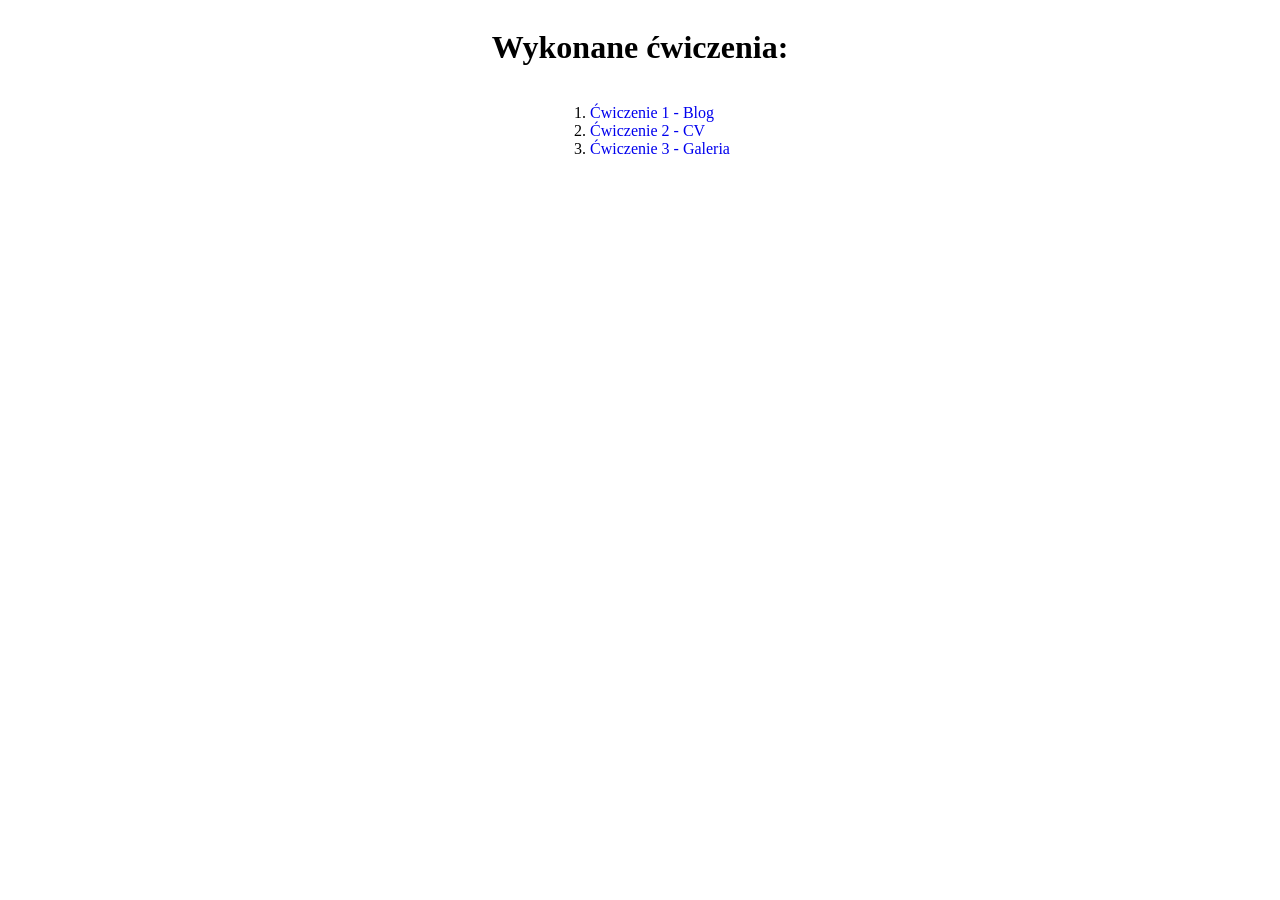
==== index.html @ 546b2faa "Upload" ====
<!DOCTYPE html>
<html lang="pl">
<head>
    <meta charset="UTF-8">
    <meta name="viewport" content="width=device-width, initial-scale=1.0">
    <title>Main</title>
    <link rel="stylesheet" href="style.css">
</head>
<body><h1>
    Wykonane ćwiczenia:
</h1>
 <ol>
  <li><a href="article.html">Ćwiczenie 1 - Blog</a></li>
  <li><a href="experience.html">Ćwiczenie 2 - CV</a></li>
  <li><a href="gallery.html">Ćwiczenie 3 - Galeria</a></li>
</ol>
    
</body>
</html>
---- style.css ----
table, th, td{
    border: 3px solid lightblue;
    border-collapse: collapse;
    padding: 10px;
}
th{
    background-color:rgb(241, 239, 218);
    text-align: center;
}

table{
    width: 80%;
    margin:0  auto;
}


.gallery{
    display: flex;
    flex-wrap: wrap;
    gap: 20px;
    justify-content: center;
}
.tile{
        width: 100px;
        height: 100px;
        background-color: navy;
        color:white;
        display: flex;
        justify-content: center;
        align-items: center;

}
.tile img{
        width: 100%;
        height: 100%;
        object-fit: cover;
}
.tile:not(.dog):hover{
    background-color: rgb(60, 60, 239);
}

article{
    max-width: 800px;
    margin: 40px auto;
    padding:30px;
    background-color: aliceblue;
    border-radius: 15px;

}
article img{
    max-width: 100%;
    height: auto;
    border-radius: 10px;

}
article h1{
    font-size:38px;
}

body{
    display: flex;
    flex-direction: column;
    align-items: center;
    justify-content: center;
    list-style: none;
    padding: 0;

}
ol li a{
    text-decoration: none;
    display: block
}
article h2{
    color:blue;
}
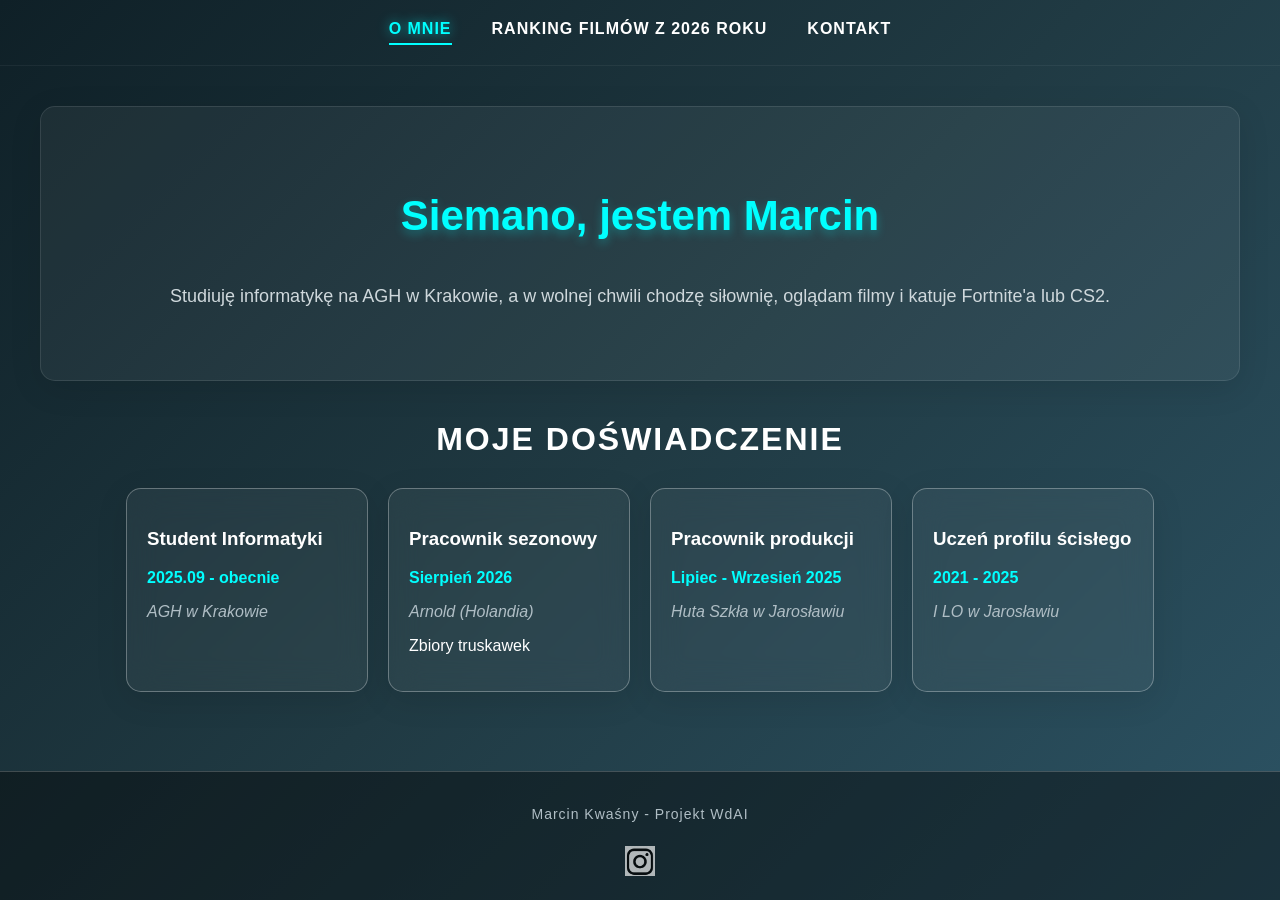
==== commit 8c8b65ae: "Upload Strony" ====
--- a/index.html
+++ b/index.html
@@ -3,17 +3,60 @@
 <head>
     <meta charset="UTF-8">
     <meta name="viewport" content="width=device-width, initial-scale=1.0">
-    <title>Main</title>
+    <title>Strona - Marcin Kwaśny</title>
     <link rel="stylesheet" href="style.css">
 </head>
-<body><h1>
-    Wykonane ćwiczenia:
-</h1>
- <ol>
-  <li><a href="article.html">Ćwiczenie 1 - Blog</a></li>
-  <li><a href="experience.html">Ćwiczenie 2 - CV</a></li>
-  <li><a href="gallery.html">Ćwiczenie 3 - Galeria</a></li>
-</ol>
+<body>
+    <nav>
+    <a href="index.html" class="active">O mnie</a>
+  <a href="ranking.html">Ranking filmów z 2026 roku</a>
+  <a href="kontakt.html">Kontakt</a>
+  </nav>
+  <main>
+    <section class="about-me hero-card">
+        <h1>Siemano, jestem Marcin</h1>
+        <p>Studiuję informatykę na AGH w Krakowie, a w wolnej chwili chodzę siłownię, oglądam filmy i katuje Fortnite'a lub CS2.</p>
+   </section>
+
+    
+    <section class="experience">
+        <h2>Moje doświadczenie</h2>
+        <div class="cards-container">
+            <article class="glass-card">
+                <h3>Student Informatyki</h3>
+                <p class="date">2025.09 - obecnie</p>
+                <p class="company">AGH w Krakowie</p>
+            </article>
+
+            <article class="glass-card">
+                <h3>Pracownik sezonowy</h3>
+                <p class="date">Sierpień 2026</p>
+                <p class="company">Arnold (Holandia)</p>
+                <p>Zbiory truskawek</p>
+            </article>
+
+            <article class="glass-card">
+                <h3>Pracownik produkcji</h3>
+                <p class="date">Lipiec - Wrzesień 2025</p>
+                <p class="company">Huta Szkła w Jarosławiu</p>
+            </article>
+
+            <article class="glass-card">
+                <h3>Uczeń profilu ścisłego</h3>
+                <p class="date">2021 - 2025</p>
+                <p class="company">I LO w Jarosławiu</p>
+            </article>
+        </div>
+    </section>
+  </main>
+  
+
+<footer>
+    <p>Marcin Kwaśny - Projekt WdAI</p>
+    <a href="https://www.instagram.com/marcin_kwasny/" target="_blank">
+        <img src="ig-logo.png" alt ="Mój Instagram">
+        </a>
+</footer>
     
 </body>
 </html>
--- a/style.css
+++ b/style.css
@@ -1,75 +1,266 @@
-table, th, td{
-    border: 3px solid lightblue;
-    border-collapse: collapse;
-    padding: 10px;
-}
-th{
-    background-color:rgb(241, 239, 218);
+body {
+    margin: 0;
+    padding: 0;
+    background: linear-gradient(135deg, #0f2027, #203a43, #2c5364);
+    color: #ffffff;
+    font-family: sans-serif;
+    min-height: 100vh;
+    display: flex;
+    flex-direction: column;
+}
+main {
+    flex: 1;
+}
+nav {
+    display: flex;
+    justify-content: center;
+    gap: 40px;
+    padding: 20px 0;
+    width: 100%;
+    background: transparent;
+    border-bottom: 1px solid rgba(255, 255, 255, 0.05);
+}
+nav a {
+    color: #ffffff;
+    text-decoration: none;
+    font-size: 16px;
+    font-weight: bold;
+    letter-spacing: 1px;
+    text-transform: uppercase;
+    transition: 0.3s ease;
+}
+nav a:hover {
+    color: #00ffff;
+    transform: translateY(-2px);
+}
+nav a.active {
+    color: #00ffff;
+    border-bottom: 2px solid #00ffff;
+    padding-bottom: 5px;
+    text-shadow: 0 0 12px rgba(0, 255, 255, 0.6);
+}
+h1 {
+    font-size: 42px;
+    
+
+
+    
+    color: #00ffff;
+    text-shadow: 0px 4px 10px rgba(0, 255, 255, 0.3);
     text-align: center;
-}
-
-table{
-    width: 80%;
-    margin:0  auto;
-}
-
-
-.gallery{
+    margin-bottom: 40px;
+}
+.hero-card {
+    width: 95%; /* Gwarantuje odpowiednią szerokość */
+    max-width: 1200px;
+    margin: 40px auto; /* Centruje cały blok na stronie */
+    text-align: center;
+    padding: 50px 30px;
+    box-sizing: border-box;
+    /* Usunięto blur (rozmycie), zgodnie z poleceniem */
+    background: rgba(255, 255, 255, 0.05);
+    border-radius: 15px;
+    border: 1px solid rgba(255, 255, 255, 0.1);
+    box-shadow: 0 8px 32px rgba(0, 0, 0, 0.1);
+}
+
+.hero-card p {
+    font-size: 18px;
+    line-height: 1.8;
+    color: #cfd8dc;
+}
+.cards-container{
     display: flex;
     flex-wrap: wrap;
     gap: 20px;
     justify-content: center;
-}
-.tile{
-        width: 100px;
-        height: 100px;
-        background-color: navy;
-        color:white;
-        display: flex;
-        justify-content: center;
-        align-items: center;
-
-}
-.tile img{
-        width: 100%;
-        height: 100%;
-        object-fit: cover;
-}
-.tile:not(.dog):hover{
-    background-color: rgb(60, 60, 239);
-}
-
-article{
-    max-width: 800px;
-    margin: 40px auto;
-    padding:30px;
-    background-color: aliceblue;
+    margin: 20px;
+}
+.glass-card{
+    background: rgba(255, 255, 255, 0.05);
+    backdrop-filter: blur(15px);
     border-radius: 15px;
-
-}
-article img{
-    max-width: 100%;
-    height: auto;
-    border-radius: 10px;
-
-}
-article h1{
-    font-size:38px;
-}
-
-body{
+    border: 1px solid rgba(255, 255, 255, 0.1);
+    padding: 20px;
+    width: 200px;
+    box-shadow: 0 8px 32px rgba(0, 0, 0, 0.1);
+    -webkit-backdrop-filter: blur(15px);
+    border: 1px solid rgba(255, 255, 255, 0.3);
+    transition: 0.3s ease;
+}
+.glass-card:hover{
+    transform: translateY(-5px);
+    background: rgba(0, 0, 0, 0.2);
+}
+.glass-card .date{
+    color: #00ffff;
+    font-weight: bold;
+}
+.glass-card .company{
+    font-style: italic;
+    color: #b0bec5;
+}
+
+
+.experience h2 {
+    text-align: center;
+    font-size: 32px;
+    margin-bottom: 30px;
+    text-transform: uppercase;
+    letter-spacing: 2px;
+}
+footer p {
+    color: #b0bec5;
+    font-size: 14px;
+    letter-spacing: 1px;
+}
+
+footer{
+    width: 100%;
+    background-color: rgba(0,0,0,0.4);
+    border-top: 1px solid rgba(255,255,255,0.2);
+    padding: 20px 0;
+    margin-top: 50px;
     display: flex;
     flex-direction: column;
     align-items: center;
-    justify-content: center;
-    list-style: none;
-    padding: 0;
-
-}
-ol li a{
-    text-decoration: none;
-    display: block
-}
-article h2{
-    color:blue;
+    gap: 10px;
+}
+footer img {
+    width: 30px;
+    height: auto;
+    opacity: 0.7;
+    transition: 0.3s ease;
+
+}
+footer  img:hover {
+    opacity: 1;
+    transform: scale(1.1);
+}
+.timeline-container {
+    display: flex;
+    flex-direction: column;
+    gap: 20px;
+    max-width: 800px;
+    margin: 0 auto;
+    padding: 0 20px;
+}
+
+.movie-row {
+    display: flex;
+    flex-direction: row; 
+    justify-content: flex-start;
+    align-items: flex-start;
+    gap: 30px;
+    background: rgba(255, 255, 255, 0.05); 
+    backdrop-filter: blur(15px);
+    -webkit-backdrop-filter: blur(15px);
+    border-radius: 10px;
+    padding: 25px 30px;
+    box-shadow: 0 4px 15px rgba(0, 0, 0, 0.2);
+    border: 1px solid rgba(255, 255, 255, 0.1);
+}
+
+.content-wrapper {
+    position: relative;
+    z-index: 2;
+    display: flex;
+    flex-direction: row; 
+    justify-content: flex-start;
+    align-items: flex-start; 
+    padding: 25px 30px;
+    gap: 30px;
+    width: 100%;
+    box-sizing: border-box;
+}
+
+.movie-poster {
+    width: 140px; 
+    height: 200px;
+    object-fit: cover; 
+    border-radius: 10px;
+    box-shadow: 0 4px 15px rgba(0, 0, 0, 0.3);
+    border: 2px solid rgba(255, 255, 255, 0.1);
+    flex-shrink: 0; 
+}
+
+.winner-row {
+    border-left: 5px solid #ff0055;
+    background: rgba(255, 0, 85, 0.05);
+}
+.winner-overlay {
+    background: rgba(50, 0, 15, 0.85);
+}
+
+.winner-title {
+    color: #ff0055 !important;
+    text-shadow: 0 0 10px rgba(255, 0, 85, 0.4);
+    margin: 0 0 5px 0;
+}
+
+.trailer-box {
+    margin-top: 20px;
+    width: 100%;
+}
+
+.trailer-video {
+    width: 100%;
+    max-width: 600px;
+    border-radius: 10px;
+    border: 1px solid rgba(255, 255, 255, 0.1);
+    box-shadow: 0 4px 15px rgba(0, 0, 0, 0.3); 
+    margin-top: 10px; 
+}
+
+.glass-form{
+    display: flex;
+        flex-direction: column;
+        gap: 15px;
+        text-align: left;
+        margin-top: 30px;
+        width: 100%;
+        max-width: 600px;
+        margin-left: auto;
+        margin-right: auto;
+}
+.glass-form label {
+    font-weight: bold;
+    color: #00ffff;
+    margin-bottom: -5px;
+
+}
+.glass-form input,
+.glass-form select,
+.glass-form textarea {
+    
+    background: rgba(0, 0, 0, 0.3);
+    border: 1px solid rgba(255, 255, 255, 0.2);
+    border-radius: 8px;
+    padding: 12px;
+    color: #ffffff;
+    font-family: sans-serif;
+    outline: none;
+    transition: 0.3s ease;
+}
+.glass-form input:focus,
+.glass-form select:focus,
+.glass-form textarea:focus {
+    border-color: #00ffff;
+    background: rgba(0, 0, 0, 0.5);
+}
+.submit-btn {
+    background: linear-gradient(90deg, #008b8b, #00ffff);
+    color: #0f2027;
+    border: none;
+    padding: 15px;
+    border-radius: 8px;
+    font-weight: bold;
+    font-size: 16px;
+    cursor: pointer;
+    margin-top: 10px;
+    transition: 0.3s ease;
+}
+.submit-btn:hover {
+    box-shadow: 0 0 15px rgba(0, 255, 255, 0.5);
+    transform: translateY(-2px);
 }
